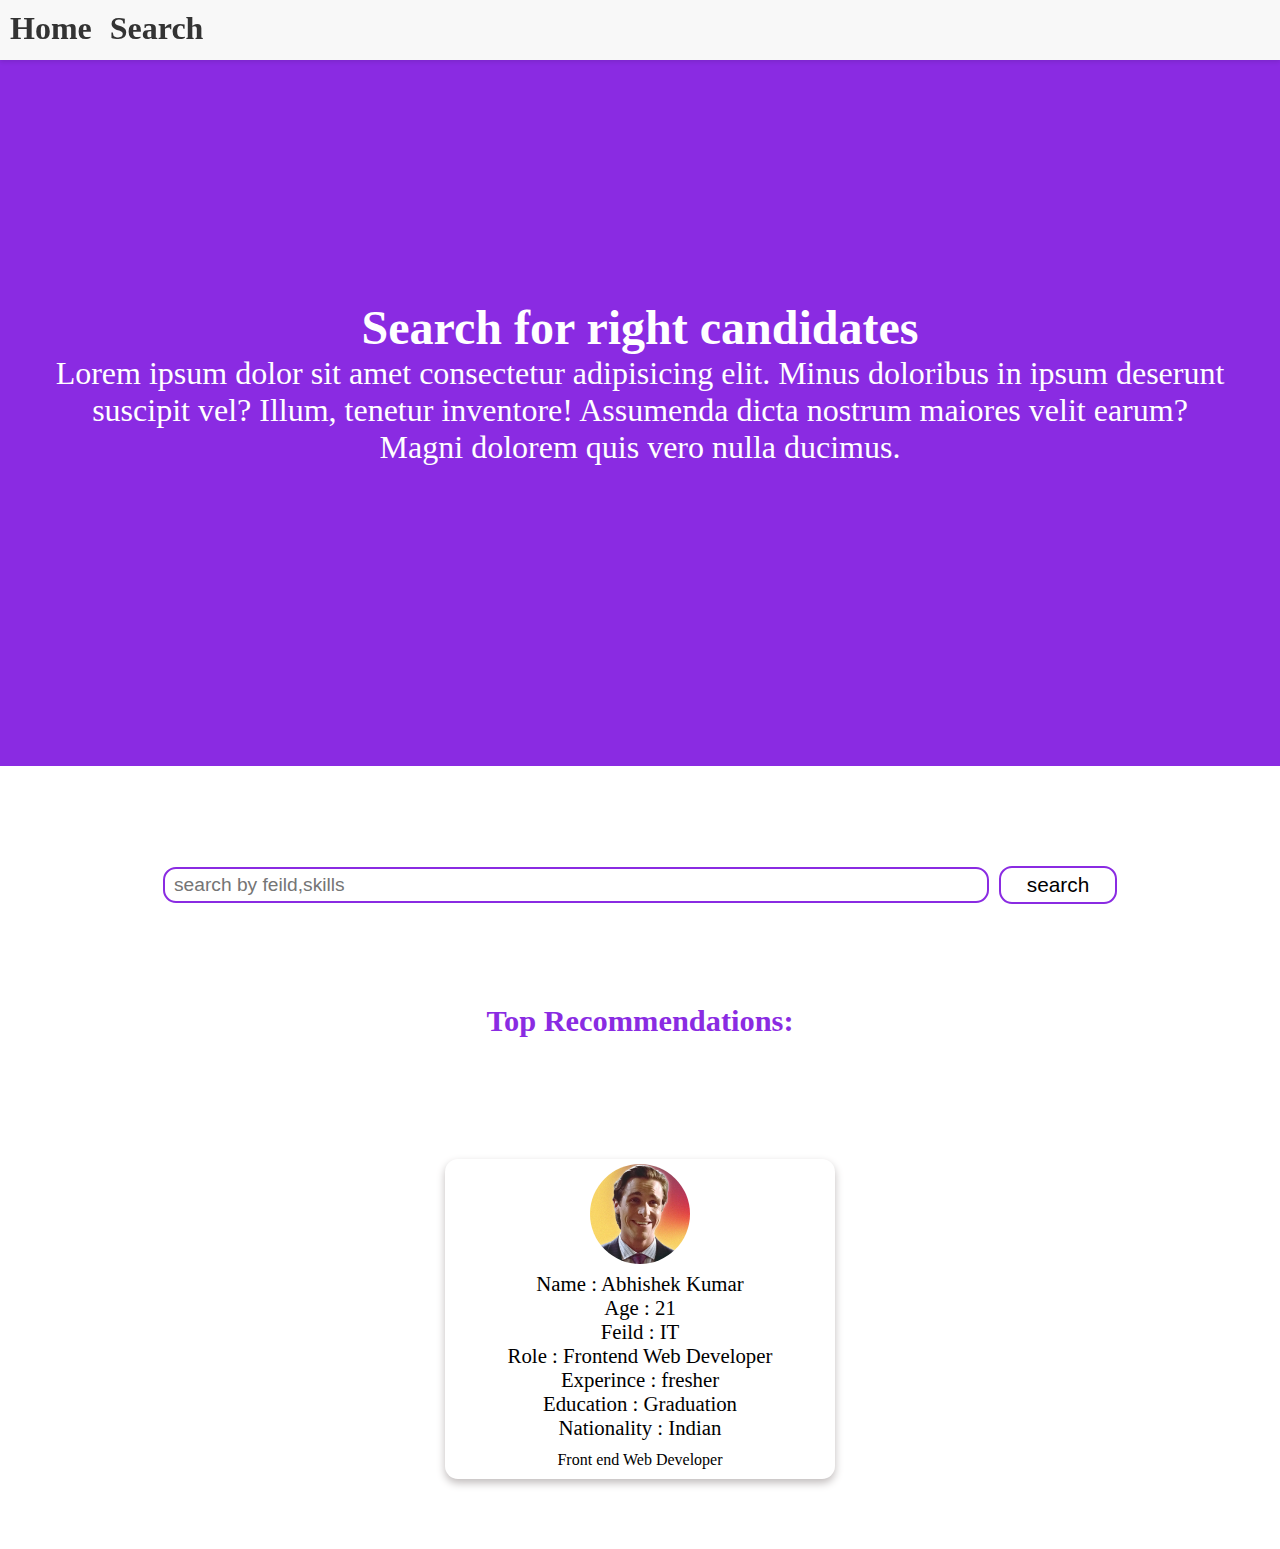
==== search.html @ 65d35ccd "ok repo created" ====
<!DOCTYPE html>
<html lang="en">
<head>
    <meta charset="UTF-8">
    <meta http-equiv="X-UA-Compatible" content="IE=edge">
    <meta name="viewport" content="width=device-width, initial-scale=1.0">
    <title>Document</title>
    <link rel="stylesheet" href="./styles.css">
    <link rel="stylesheet" href="https://cdnjs.cloudflare.com/ajax/libs/font-awesome/6.4.0/css/all.min.css" integrity="sha512-iecdLmaskl7CVkqkXNQ/ZH/XLlvWZOJyj7Yy7tcenmpD1ypASozpmT/E0iPtmFIB46ZmdtAc9eNBvH0H/ZpiBw==" crossorigin="anonymous" referrerpolicy="no-referrer" />
</head>
<body class="searchBody">
    <header>
        <nav class="navbar">
            <a href="/index.html" class="navbar-item">Home</a>
            <a href="/search.html" class="navbar-item">Search</a>
          </nav>
       </header>

       <section class="columnbox greet">

        <div>
            <h2>Search for right candidates</h2>
        </div>
        <div>
            Lorem ipsum dolor sit amet consectetur adipisicing elit. Minus doloribus in ipsum deserunt suscipit vel? Illum, tenetur inventore! Assumenda dicta nostrum maiores velit earum? Magni dolorem quis vero nulla ducimus.
        </div>

       </section>

       <section class="rowbox center findbox">
                <input class="input" id="inputvalue" type="text" placeholder="search by feild,skills">
                <button class="btn" onclick="handleSearch()"> search</button>
       </section>

       <section id="results" class="rowbox">

       </section>
       <div class="heading2 text-lg">
        <h4 id="dummy-links">Top Recommendations:</h4>
       </div>

       <section class="recommend box2">
            <div class="card">
                <img class="img" src="./images/pat.png" alt="ceo">

                <div class="text-1 columnbox">
                    <p><span class="tag">Name :</span> Abhishek Kumar</p>
                    <p><span class="tag">Age :</span> 21</p>
                    <p><span class="tag">Feild :</span> IT</p>
                    <p><span class="tag">Role :</span> Frontend Web Developer</p>
                    <p><span class="tag">Experince :</span> fresher</p>
                    <p><span class="tag">Education :</span> Graduation</p>
                    <p><span class="tag">Nationality :</span> Indian</p>
                </div>
                <div class="rowbox center">
            <a href="#dummy-links" class="icn"> <i class="fa-solid fa-phone" style="color: #918f8f;"></i></a>
            <a href="#dummy-links" class="icn"><i class="fa-solid fa-envelope" style="color: #e9de0f;"></i></a>
            <a href="#dummy-links" class="icn"><i class="fa-brands fa-linkedin" style="color: #3e0def;"></i></a>
            <a href="#dummy-links" class="icn"><i class="fa-brands fa-github" style="color: #000000;"></i></a>

                </div>

                <p class="faded" id="query">
                    Front end Web Developer
                </p>
            </div>
       </section>
</body>
<script src="/index.js"></script>
</html>
---- styles.css ----
*{
    padding: 0;
    margin: 0;
    box-sizing: border-box;
    /* overflow: auto; */
}
body{
    font-size: 2rem;
}
.navbar {
  overflow: hidden;
    position: fixed;
    top: 0;
    left: 0;
    width: 100%;
    background-color: #f8f8f8;
    padding: 10px 10px;
    box-shadow: 0 2px 4px rgba(0, 0, 0, 0.1);
    height: 60px;
    z-index: 10;
  }
  
  .navbar-item {
    margin-right: 10px;
    text-decoration: none;
    color: #333;
    font-weight: bold;
  }
  .navbar-item:hover{
    color: blueviolet;
    text-decoration: underline;
  }

  
  .homebody{
    overflow: hidden;
      margin-top: 80px;
      width: 100%;
      height: auto;
      display: flex;
      flex-direction: column;
    }
    .heading{
      width: 100%;
      height: 400px;
      text-align: center;
      display: flex;
      justify-content: center;
      align-items: center;
      
    }

    .greet{
        background-color: blueviolet;
        color: white;
        text-align: center;
        display: flex;
        flex-direction: column;
        flex-wrap: wrap;
        align-items: center;
        justify-content: center;
        height: auto;
        margin: 0;
        width: 100%;
        height: auto;
        padding: 300px 50px;
        word-wrap: break-word;
    }
    .sponsors{
        background-color: white;
        height: 100%;
        width: 90%;
        margin: 0px auto;
        position: relative;
        bottom: 80px;
        border-radius: 13px;
        padding: 100px 0px;
        overflow: hidden;
        box-shadow: 0 4px 8px rgba(0, 0, 0, 0.1);
    }

    .columnbox{
      display: flex;
      flex-direction: column;
      align-items: center;
      justify-content: center;
    }

    .rowbox{
      display: flex;
      flex-direction: row;

    }
.icon{
  width: 100%;
  margin: 5px 50px;
  flex-shrink: 0;
}
    
@keyframes marquee {
  0% {
    transform: translateX(100%);
  }
  100% {
    transform: translateX(-100%);
  }
}

.marki{
  width: 100%;
  margin: 30px 0px;
  animation: marquee 20s linear infinite;
}

.box2{
  width: 100%;
  padding: 50px 10px;
  overflow: hidden;
  height: auto;
  background-color: white;
  color: black;
  display: flex;
  flex-direction: row;
  flex-wrap: wrap;
  justify-content: center;
}

.card{
  margin: 20px 10px;
  background-color:rgb(255, 255, 255);
  border-radius: 13px;
  text-align: center;
  width: 31%;
  height: auto;
  padding: 5px 12px;
  box-shadow: 0 4px 8px rgb(193, 188, 188);
}
.img{
  height: 100px;
  width: 100px;
  border-radius: 50px;
}
.faded{
  font-size: 1rem;
  margin: 5px;
}

.heading2{
 text-align: center;
 font-size: xx-large;
 font-weight: bold;
 color: blueviolet;
 margin: 50px;
 overflow: hidden;
}

.foot{
  margin-top: 100px;
  margin-bottom: 0px;
  background-color: blueviolet;
  color: black;
  padding: 50px;
  width: 100%;
  height: auto;
}
.center{
  align-items: center;
  justify-content: center;
}

.findbox{
  margin: 50px 0px;
  width: 100%;
  height: auto;
  padding: 50px 50px;
}

.btn{
padding: 5px 9px;
font-size: 1.3rem;
background-color: rgb(255, 255, 255);
border-radius: 13px;
border: 2px solid blueviolet;
width: 10%;
margin: 0px 5px;
}
.btn:hover{
  background-color: blueviolet;
  color: white;
}
.input{
width: 70%;
height: auto;
padding: 5px 9px;
font-size: 1.2rem;
border-radius: 13px;
margin: 0px 5px;
border: 2px solid blueviolet;
}

#results{
  display: none;
  width: 100%;
  height: 300px;
  background-color: blueviolet;
}

.text-1{
  font-size: 1.3rem;
}

.searchBody{
  box-sizing: border-box;
}

.text-lg{
  font-size: 1.9rem;
}
 
.icn{
  margin: 3px 5px;
}





@media screen and (max-width: 880px) {
  .card{
    width: 45%;
  }
}
@media screen and (max-width: 920px) {
  .findbox{
    display: flex;
    flex-direction: column;
  }
  .input{
    width: 90%;
  }
  .btn{
    width: auto;
    margin-top: 10px;
  }
}
    @media screen and (max-width: 600px) {
      .navbar {
        padding: 10px 20px;
      }
      body{
          font-size: 1.5rem;          
      }
      .card{
        width: 90%;
      }
      .text-lg{
        font-size: 1.3rem;
      }
    }
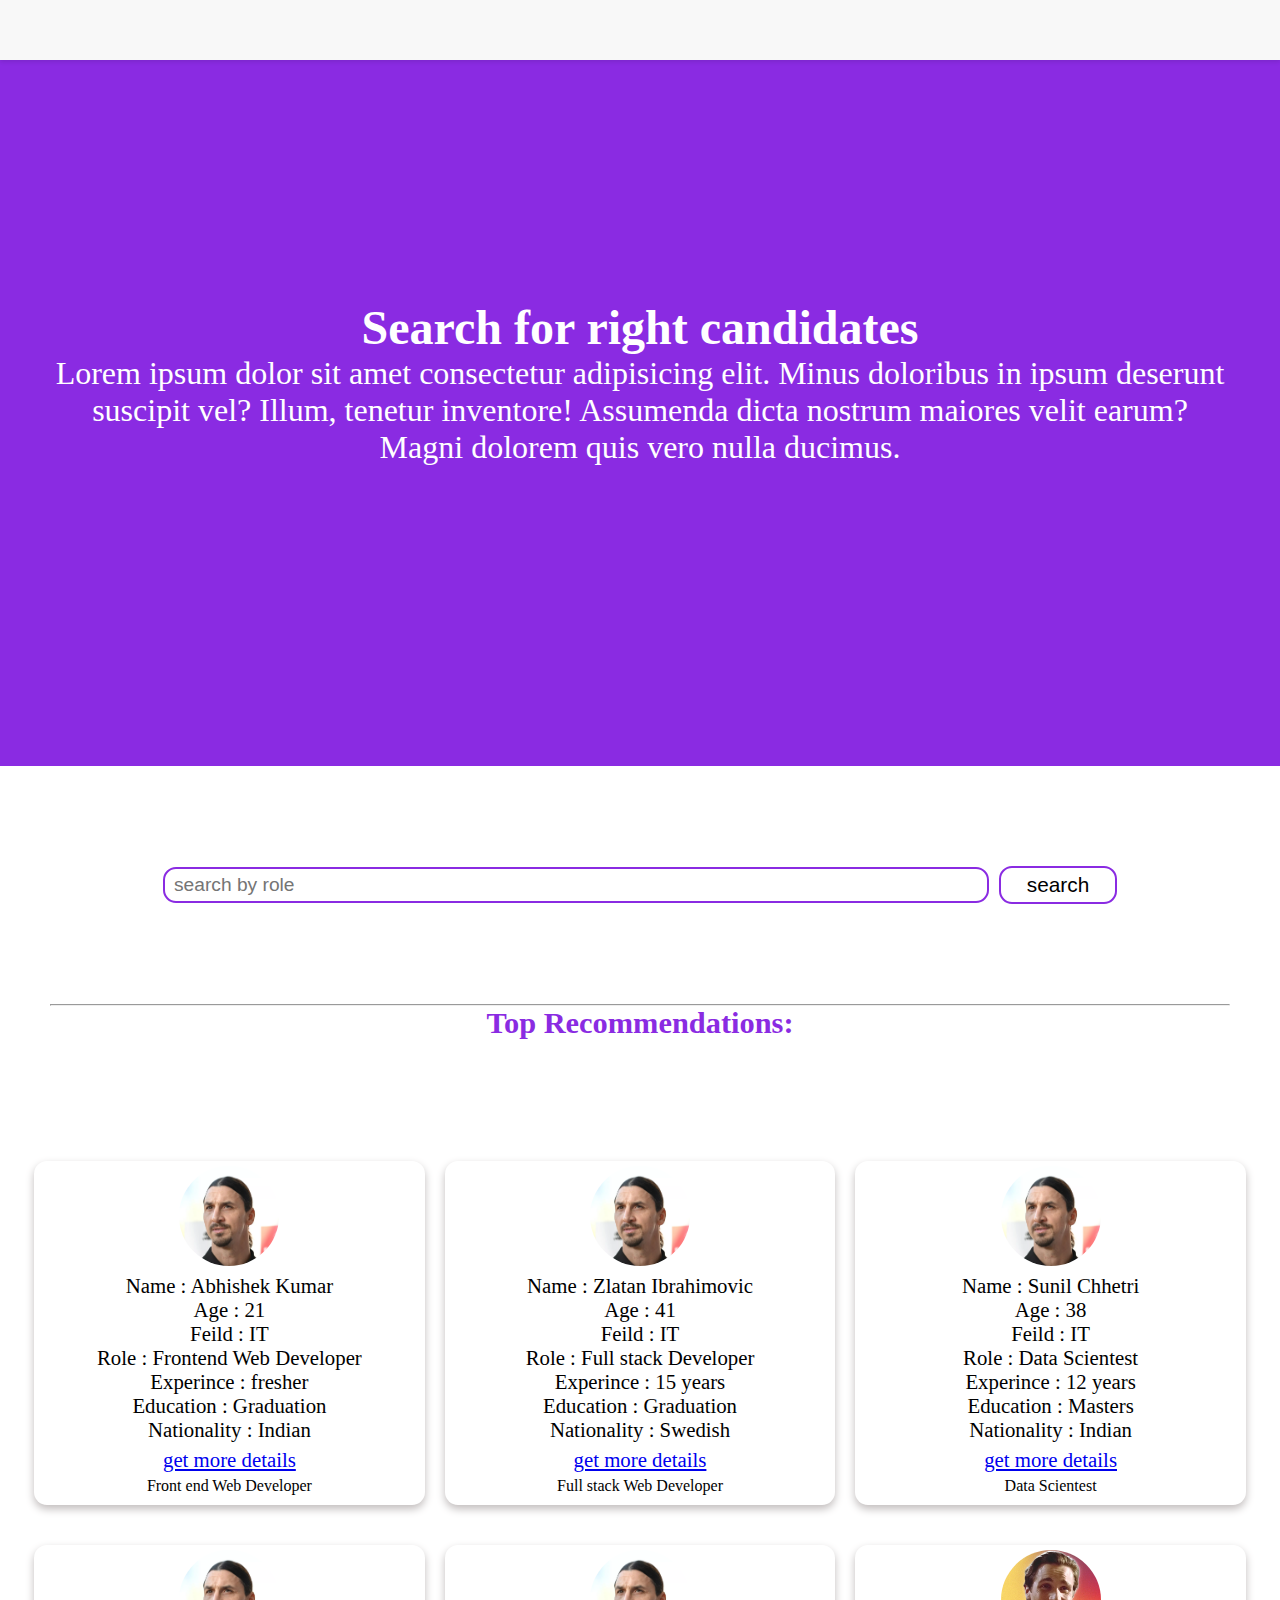
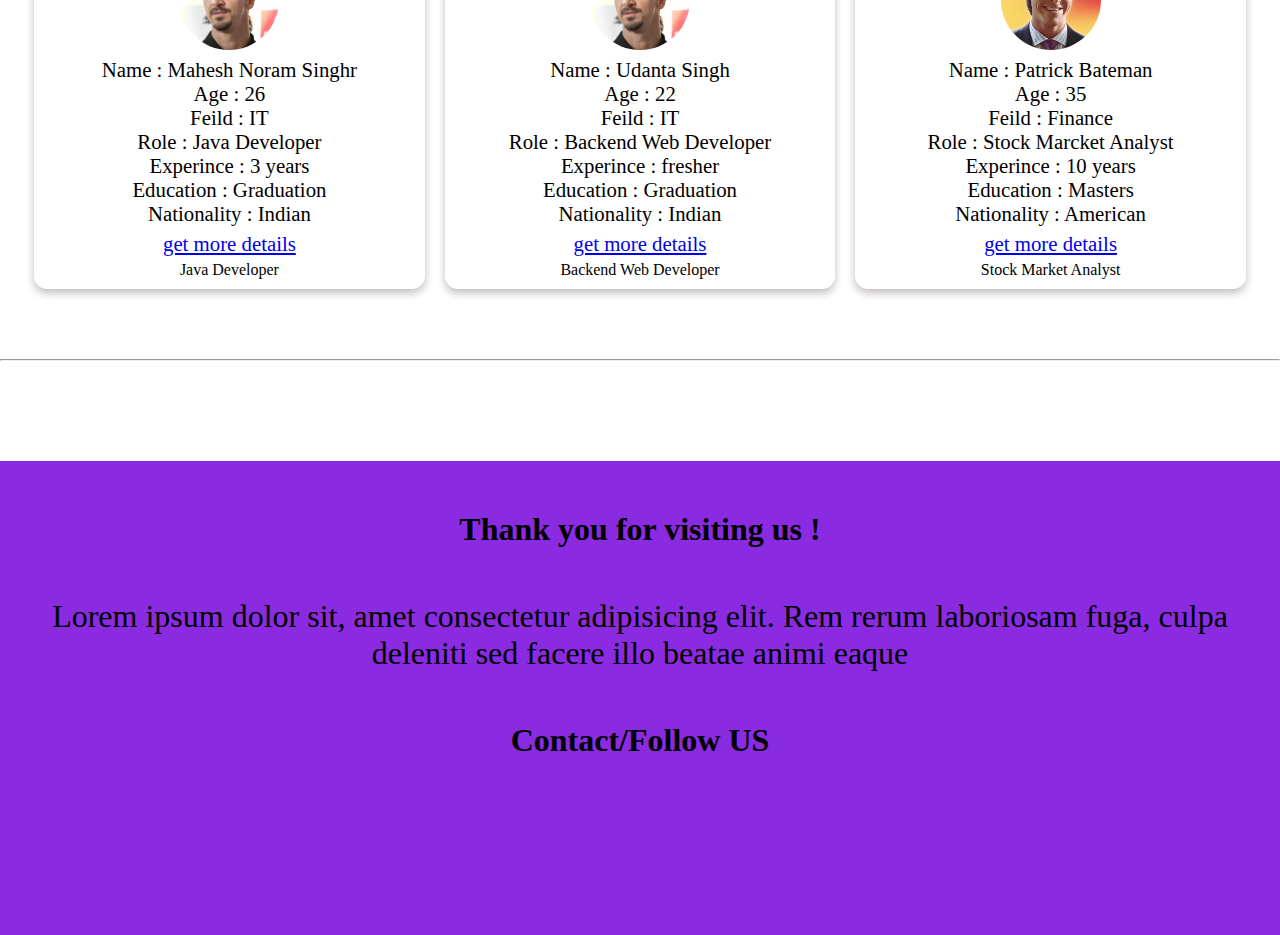
==== commit 5aea2288: "done" ====
--- a/search.html
+++ b/search.html
@@ -10,9 +10,9 @@
 </head>
 <body class="searchBody">
     <header>
-        <nav class="navbar">
-            <a href="/index.html" class="navbar-item">Home</a>
-            <a href="/search.html" class="navbar-item">Search</a>
+        <nav class="navbar rowbox">
+            <a href="/home.html" class="navbar-item"><i class="fa-solid fa-house fa-xl"></i></a>
+            <a href="/search.html" class="navbar-item"><i class="fa-solid fa-magnifying-glass fa-xl" style="color: black;"></i></a>
           </nav>
        </header>
 
@@ -28,20 +28,218 @@
        </section>
 
        <section class="rowbox center findbox">
-                <input class="input" id="inputvalue" type="text" placeholder="search by feild,skills">
+
+                <input class="input" id="inputvalue" type="text" placeholder="search by role">
                 <button class="btn" onclick="handleSearch()"> search</button>
        </section>
 
-       <section id="results" class="rowbox">
+       <section id="results" class="columnbox">
+
+            <div class="box2" id="pannel">
+                <div class="card">
+                    <img class="img" src="./images/zlatan.png" alt="talented employee">
+    
+                    <div class="text-1 columnbox">
+                        <p><span class="tag">Name :</span> Abhishek Kumar</p>
+                        <p><span class="tag">Age :</span> 21</p>
+                        <!-- <p><span class="tag">Feild :</span> IT</p> -->
+                        <p><span class="tag">Role :</span><span class="role">  Frontend Web Developer</span></p>
+                        <p><span class="tag">Experince :</span> fresher</p>
+                        <p><span class="tag">Education :</span> Graduation</p>
+                        <p><span class="tag">Nationality :</span> Indian</p>
+                    </div>
+                    <div class="rowbox center">
+                <a href="#dummy-links" class="icn"> <i class="fa-solid fa-phone" style="color: #918f8f;"></i></a>
+                <a href="#dummy-links" class="icn"><i class="fa-solid fa-envelope" style="color: #e9de0f;"></i></a>
+                <a href="#dummy-links" class="icn"><i class="fa-brands fa-linkedin" style="color: #3e0def;"></i></a>
+                <a href="#dummy-links" class="icn"><i class="fa-brands fa-github" style="color: #000000;"></i></a>
+    
+                    </div>
+                    <div class="columnbox center text-1">
+                        <a href="#dummy-links"> get more details</a>
+                    </div>
+    
+                    <p class="faded role" id="query">
+                        Front end Web Developer
+                    </p>
+                </div>
+                <div class="card">
+                    <img class="img" src="./images/zlatan.png" alt="talented employee">
+    
+                    <div class="text-1 columnbox">
+                        <p><span class="tag">Name :</span> Zlatan Ibrahimovic</p>
+                        <p><span class="tag">Age :</span> 41</p>
+                        <!-- <p><span class="tag">Feild :</span> IT</p> -->
+                        <p><span class="tag">Role :</span><span class="role">  Full stack Developer</span></p>
+                        <p><span class="tag">Experince :</span> 15 years</p>
+                        <p><span class="tag">Education :</span> Graduation</p>
+                        <p><span class="tag">Nationality :</span> Swedish</p>
+                    </div>
+                    <div class="rowbox center">
+                <a href="#dummy-links" class="icn"> <i class="fa-solid fa-phone" style="color: #918f8f;"></i></a>
+                <a href="#dummy-links" class="icn"><i class="fa-solid fa-envelope" style="color: #e9de0f;"></i></a>
+                <a href="#dummy-links" class="icn"><i class="fa-brands fa-linkedin" style="color: #3e0def;"></i></a>
+                <a href="#dummy-links" class="icn"><i class="fa-brands fa-github" style="color: #000000;"></i></a>
+    
+                    </div>
+                    <div class="columnbox center text-1">
+                        <a href="#dummy-links"> get more details</a>
+                    </div>
+    
+                    <p class="faded role" id="query">
+                        Full stack Web Developer
+                    </p>
+                </div>
+                <div class="card">
+                    <img class="img" src="./images/zlatan.png" alt="talented employee">
+    
+                    <div class="text-1 columnbox">
+                        <p><span class="tag">Name :</span> Sunil Chhetri</p>
+                        <p><span class="tag">Age :</span> 38</p>
+                        <!-- <p><span class="tag">Feild :</span> IT</p> -->
+                        <p><span class="tag">Role :</span><span class="role">  Data Scientest</span></p>
+                        <p><span class="tag">Experince :</span> 12 years</p>
+                        <p><span class="tag">Education :</span> Masters</p>
+                        <p><span class="tag">Nationality :</span> Indian</p>
+                    </div>
+                    <div class="rowbox center">
+                <a href="#dummy-links" class="icn"> <i class="fa-solid fa-phone" style="color: #918f8f;"></i></a>
+                <a href="#dummy-links" class="icn"><i class="fa-solid fa-envelope" style="color: #e9de0f;"></i></a>
+                <a href="#dummy-links" class="icn"><i class="fa-brands fa-linkedin" style="color: #3e0def;"></i></a>
+                <a href="#dummy-links" class="icn"><i class="fa-brands fa-github" style="color: #000000;"></i></a>
+    
+                    </div>
+                    <div class="columnbox center text-1">
+                        <a href="#dummy-links"> get more details</a>
+                    </div>
+    
+                    <p class="faded role" id="query">
+                        Data Scientest
+                    </p>
+                </div>
+                <div class="card">
+                    <img class="img" src="./images/zlatan.png" alt="talented employee">
+    
+                    <div class="text-1 columnbox">
+                        <p><span class="tag">Name :</span> Mahesh Noram Singhr</p>
+                        <p><span class="tag">Age :</span> 26</p>
+                        <!-- <p><span class="tag">Feild :</span> IT</p> -->
+                        <p><span class="tag">Role :</span> <span class="role"> Java Developer</span></p>
+                        <p><span class="tag">Experince :</span> 3 years</p>
+                        <p><span class="tag">Education :</span> Graduation</p>
+                        <p><span class="tag">Nationality :</span> Indian</p>
+                    </div>
+                    <div class="rowbox center">
+                <a href="#dummy-links" class="icn"> <i class="fa-solid fa-phone" style="color: #918f8f;"></i></a>
+                <a href="#dummy-links" class="icn"><i class="fa-solid fa-envelope" style="color: #e9de0f;"></i></a>
+                <a href="#dummy-links" class="icn"><i class="fa-brands fa-linkedin" style="color: #3e0def;"></i></a>
+                <a href="#dummy-links" class="icn"><i class="fa-brands fa-github" style="color: #000000;"></i></a>
+    
+                    </div>
+                    <div class="columnbox center text-1">
+                        <a href="#dummy-links"> get more details</a>
+                    </div>
+    
+                    <p class="faded role" id="query">
+                        Java Developer
+                    </p>
+                </div>
+                <div class="card">
+                    <img class="img" src="./images/zlatan.png" alt="talented employee">
+    
+                    <div class="text-1 columnbox">
+                        <p><span class="tag">Name :</span> Udanta Singh</p>
+                        <p><span class="tag">Age :</span> 22</p>
+                        <!-- <p><span class="tag">Feild :</span> IT</p> -->
+                        <p><span class="tag">Role :</span><span class="role">  Backend Web Developer</span></p>
+                        <p><span class="tag">Experince :</span> fresher</p>
+                        <p><span class="tag">Education :</span> Graduation</p>
+                        <p><span class="tag">Nationality :</span> Indian</p>
+                    </div>
+                    <div class="rowbox center">
+                <a href="#dummy-links" class="icn"> <i class="fa-solid fa-phone" style="color: #918f8f;"></i></a>
+                <a href="#dummy-links" class="icn"><i class="fa-solid fa-envelope" style="color: #e9de0f;"></i></a>
+                <a href="#dummy-links" class="icn"><i class="fa-brands fa-linkedin" style="color: #3e0def;"></i></a>
+                <a href="#dummy-links" class="icn"><i class="fa-brands fa-github" style="color: #000000;"></i></a>
+    
+                    </div>
+                    <div class="columnbox center text-1">
+                        <a href="#dummy-links"> get more details</a>
+                    </div>
+    
+                    <p class="faded role" id="query">
+                        Backend Web Developer
+                    </p>
+                </div>
+                <div class="card">
+                    <img class="img" src="./images/zlatan.png" alt="talented employee">
+    
+                    <div class="text-1 columnbox">
+                        <p><span class="tag">Name :</span> Sergio Ramos</p>
+                        <p><span class="tag">Age :</span> 30</p>
+                        <!-- <p><span class="tag">Feild :</span> Finance</p> -->
+                        <p><span class="tag">Role :</span><span class="role">  Accontant</span></p>
+                        <p><span class="tag">Experince :</span> 8 years</p>
+                        <p><span class="tag">Education :</span> P.hd</p>
+                        <p><span class="tag">Nationality :</span> Spanish</p>
+                    </div>
+                    <div class="rowbox center">
+                <a href="#dummy-links" class="icn"> <i class="fa-solid fa-phone" style="color: #918f8f;"></i></a>
+                <a href="#dummy-links" class="icn"><i class="fa-solid fa-envelope" style="color: #e9de0f;"></i></a>
+                <a href="#dummy-links" class="icn"><i class="fa-brands fa-linkedin" style="color: #3e0def;"></i></a>
+                <a href="#dummy-links" class="icn"><i class="fa-brands fa-github" style="color: #000000;"></i></a>
+    
+                    </div>
+                    <div class="columnbox center text-1">
+                        <a href="#dummy-links"> get more details</a>
+                    </div>
+    
+                    <p class="faded role" id="query">
+                        Accountant
+                    </p>
+                </div>
+                <div class="card">
+                    <img class="img" src="./images/pat.png" alt="talented employee">
+    
+                    <div class="text-1 columnbox">
+                        <p><span class="tag">Name :</span> Patrick Bateman</p>
+                        <p><span class="tag">Age :</span> 35</p>
+                        <!-- <p><span class="tag">Feild :</span>  Finance</p> -->
+                        <p><span class="tag">Role :</span><span class="role"> Stock Marcket Analyst</span></p>
+                        <p><span class="tag">Experince :</span> 10 years</p>
+                        <p><span class="tag">Education :</span> Masters</p>
+                        <p><span class="tag">Nationality :</span> American</p>
+                    </div>
+                    <div class="rowbox center">
+                <a href="#dummy-links" class="icn"> <i class="fa-solid fa-phone" style="color: #918f8f;"></i></a>
+                <a href="#dummy-links" class="icn"><i class="fa-solid fa-envelope" style="color: #e9de0f;"></i></a>
+                <a href="#dummy-links" class="icn"><i class="fa-brands fa-linkedin" style="color: #3e0def;"></i></a>
+                <a href="#dummy-links" class="icn"><i class="fa-brands fa-github" style="color: #000000;"></i></a>
+    
+                    </div>
+                    <div class="columnbox center text-1">
+                        <a href="#dummy-links"> get more details</a>
+                    </div>
+    
+                    <p class="faded role" id="query">
+                       Stock Market Analyst
+                    </p>
+                </div>
+            </div>
+            <div class="text-1">
+                <a href="#dummy-links"> get more candidates</a>
+            </div>
 
        </section>
        <div class="heading2 text-lg">
+        <hr>
         <h4 id="dummy-links">Top Recommendations:</h4>
        </div>
 
+
        <section class="recommend box2">
             <div class="card">
-                <img class="img" src="./images/pat.png" alt="ceo">
+                <img class="img" src="./images/zlatan.png" alt="talented employee">
 
                 <div class="text-1 columnbox">
                     <p><span class="tag">Name :</span> Abhishek Kumar</p>
@@ -59,12 +257,217 @@
             <a href="#dummy-links" class="icn"><i class="fa-brands fa-github" style="color: #000000;"></i></a>
 
                 </div>
+                <div class="columnbox center text-1">
+                    <a href="#dummy-links"> get more details</a>
+                </div>
 
                 <p class="faded" id="query">
                     Front end Web Developer
                 </p>
             </div>
+            <div class="card">
+                <img class="img" src="./images/zlatan.png" alt="talented employee">
+
+                <div class="text-1 columnbox">
+                    <p><span class="tag">Name :</span> Zlatan Ibrahimovic</p>
+                    <p><span class="tag">Age :</span> 41</p>
+                    <p><span class="tag">Feild :</span> IT</p>
+                    <p><span class="tag">Role :</span> Full stack Developer</p>
+                    <p><span class="tag">Experince :</span> 15 years</p>
+                    <p><span class="tag">Education :</span> Graduation</p>
+                    <p><span class="tag">Nationality :</span> Swedish</p>
+                </div>
+                <div class="rowbox center">
+            <a href="#dummy-links" class="icn"> <i class="fa-solid fa-phone" style="color: #918f8f;"></i></a>
+            <a href="#dummy-links" class="icn"><i class="fa-solid fa-envelope" style="color: #e9de0f;"></i></a>
+            <a href="#dummy-links" class="icn"><i class="fa-brands fa-linkedin" style="color: #3e0def;"></i></a>
+            <a href="#dummy-links" class="icn"><i class="fa-brands fa-github" style="color: #000000;"></i></a>
+
+                </div>
+                <div class="columnbox center text-1">
+                    <a href="#dummy-links"> get more details</a>
+                </div>
+
+                <p class="faded" id="query">
+                    Full stack Web Developer
+                </p>
+            </div>
+            <div class="card">
+                <img class="img" src="./images/zlatan.png" alt="talented employee">
+
+                <div class="text-1 columnbox">
+                    <p><span class="tag">Name :</span> Sunil Chhetri</p>
+                    <p><span class="tag">Age :</span> 38</p>
+                    <p><span class="tag">Feild :</span> IT</p>
+                    <p><span class="tag">Role :</span> Data Scientest</p>
+                    <p><span class="tag">Experince :</span> 12 years</p>
+                    <p><span class="tag">Education :</span> Masters</p>
+                    <p><span class="tag">Nationality :</span> Indian</p>
+                </div>
+                <div class="rowbox center">
+            <a href="#dummy-links" class="icn"> <i class="fa-solid fa-phone" style="color: #918f8f;"></i></a>
+            <a href="#dummy-links" class="icn"><i class="fa-solid fa-envelope" style="color: #e9de0f;"></i></a>
+            <a href="#dummy-links" class="icn"><i class="fa-brands fa-linkedin" style="color: #3e0def;"></i></a>
+            <a href="#dummy-links" class="icn"><i class="fa-brands fa-github" style="color: #000000;"></i></a>
+
+                </div>
+                <div class="columnbox center text-1">
+                    <a href="#dummy-links"> get more details</a>
+                </div>
+
+                <p class="faded" id="query">
+                    Data Scientest
+                </p>
+            </div>
+            <div class="card">
+                <img class="img" src="./images/zlatan.png" alt="talented employee">
+
+                <div class="text-1 columnbox">
+                    <p><span class="tag">Name :</span> Mahesh Noram Singhr</p>
+                    <p><span class="tag">Age :</span> 26</p>
+                    <p><span class="tag">Feild :</span> IT</p>
+                    <p><span class="tag">Role :</span> Java Developer</p>
+                    <p><span class="tag">Experince :</span> 3 years</p>
+                    <p><span class="tag">Education :</span> Graduation</p>
+                    <p><span class="tag">Nationality :</span> Indian</p>
+                </div>
+                <div class="rowbox center">
+            <a href="#dummy-links" class="icn"> <i class="fa-solid fa-phone" style="color: #918f8f;"></i></a>
+            <a href="#dummy-links" class="icn"><i class="fa-solid fa-envelope" style="color: #e9de0f;"></i></a>
+            <a href="#dummy-links" class="icn"><i class="fa-brands fa-linkedin" style="color: #3e0def;"></i></a>
+            <a href="#dummy-links" class="icn"><i class="fa-brands fa-github" style="color: #000000;"></i></a>
+
+                </div>
+                <div class="columnbox center text-1">
+                    <a href="#dummy-links"> get more details</a>
+                </div>
+
+                <p class="faded" id="query">
+                    Java Developer
+                </p>
+            </div>
+            <div class="card">
+                <img class="img" src="./images/zlatan.png" alt="talented employee">
+
+                <div class="text-1 columnbox">
+                    <p><span class="tag">Name :</span> Udanta Singh</p>
+                    <p><span class="tag">Age :</span> 22</p>
+                    <p><span class="tag">Feild :</span> IT</p>
+                    <p><span class="tag">Role :</span> Backend Web Developer</p>
+                    <p><span class="tag">Experince :</span> fresher</p>
+                    <p><span class="tag">Education :</span> Graduation</p>
+                    <p><span class="tag">Nationality :</span> Indian</p>
+                </div>
+                <div class="rowbox center">
+            <a href="#dummy-links" class="icn"> <i class="fa-solid fa-phone" style="color: #918f8f;"></i></a>
+            <a href="#dummy-links" class="icn"><i class="fa-solid fa-envelope" style="color: #e9de0f;"></i></a>
+            <a href="#dummy-links" class="icn"><i class="fa-brands fa-linkedin" style="color: #3e0def;"></i></a>
+            <a href="#dummy-links" class="icn"><i class="fa-brands fa-github" style="color: #000000;"></i></a>
+
+                </div>
+                <div class="columnbox center text-1">
+                    <a href="#dummy-links"> get more details</a>
+                </div>
+
+                <p class="faded" id="query">
+                    Backend Web Developer
+                </p>
+            </div>
+            <!-- <div class="card">
+                <img class="img" src="./images/zlatan.png" alt="talented employee">
+
+                <div class="text-1 columnbox">
+                    <p><span class="tag">Name :</span> Sergio Ramos</p>
+                    <p><span class="tag">Age :</span> 30</p>
+                    <p><span class="tag">Feild :</span> Finance</p>
+                    <p><span class="tag">Role :</span> Accontant</p>
+                    <p><span class="tag">Experince :</span> 8 years</p>
+                    <p><span class="tag">Education :</span> P.hd</p>
+                    <p><span class="tag">Nationality :</span> Spanish</p>
+                </div>
+                <div class="rowbox center">
+            <a href="#dummy-links" class="icn"> <i class="fa-solid fa-phone" style="color: #918f8f;"></i></a>
+            <a href="#dummy-links" class="icn"><i class="fa-solid fa-envelope" style="color: #e9de0f;"></i></a>
+            <a href="#dummy-links" class="icn"><i class="fa-brands fa-linkedin" style="color: #3e0def;"></i></a>
+            <a href="#dummy-links" class="icn"><i class="fa-brands fa-github" style="color: #000000;"></i></a>
+
+                </div>
+                <div class="columnbox center text-1">
+                    <a href="#dummy-links"> get more details</a>
+                </div>
+
+                <p class="faded" id="query">
+                    Accountant
+                </p>
+            </div> -->
+            <div class="card">
+                <img class="img" src="./images/pat.png" alt="talented employee">
+
+                <div class="text-1 columnbox">
+                    <p><span class="tag">Name :</span> Patrick Bateman</p>
+                    <p><span class="tag">Age :</span> 35</p>
+                    <p><span class="tag">Feild :</span> Finance</p>
+                    <p><span class="tag">Role :</span> Stock Marcket Analyst</p>
+                    <p><span class="tag">Experince :</span> 10 years</p>
+                    <p><span class="tag">Education :</span> Masters</p>
+                    <p><span class="tag">Nationality :</span> American</p>
+                </div>
+                <div class="rowbox center">
+            <a href="#dummy-links" class="icn"> <i class="fa-solid fa-phone" style="color: #918f8f;"></i></a>
+            <a href="#dummy-links" class="icn"><i class="fa-solid fa-envelope" style="color: #e9de0f;"></i></a>
+            <a href="#dummy-links" class="icn"><i class="fa-brands fa-linkedin" style="color: #3e0def;"></i></a>
+            <a href="#dummy-links" class="icn"><i class="fa-brands fa-github" style="color: #000000;"></i></a>
+
+                </div>
+                <div class="columnbox center text-1">
+                    <a href="#dummy-links"> get more details</a>
+                </div>
+
+                <p class="faded" id="query">
+                   Stock Market Analyst
+                </p>
+            </div>
        </section>
+
+       <footer >
+        <hr>
+        <div class="foot columnbox">
+    
+          <div>
+            <h4>Thank you for visiting us !</h4>
+          </div>
+    
+          <div class="bye-bye-text">
+            Lorem ipsum dolor sit, amet consectetur adipisicing elit. Rem rerum laboriosam fuga, culpa deleniti sed facere illo beatae animi eaque 
+          </div>
+    
+          <div>
+            <h4>Contact/Follow US</h4>
+          </div>
+          <div class="rowbox center iconbox">
+            <a href="#" class="icn2">
+              <i class="fa-brands fa-facebook" style="color: #000000;"></i>
+            </a>
+            <a href="#" class="icn2">
+              <i class="fa-solid fa-envelope" style="color: #000000;"></i>
+            </a>
+            <a target="_blank" href="https://www.linkedin.com/in/abhishek-kumar-080086241/" class="icn2">
+                <i class="fa-brands fa-linkedin" style="color: #000000;"></i>
+              </a>
+            <a href="#" class="icn2">
+              <i class="fa-brands fa-discord" style="color: #000000;"></i>
+            </a>
+            <a target="_blank" href="https://twitter.com/" class="icn2">
+                <i class="fa-brands fa-twitter" style="color: #000000;"></i>
+              </a>
+            <a href="#" class="icn2">
+              <i class="fa-brands fa-yahoo" style="color: #000000;"></i>
+            </a>
+          </div>
+    
+      </div>
+    
+       </footer>
 </body>
 <script src="/index.js"></script>
 </html>--- a/styles.css
+++ b/styles.css
@@ -18,17 +18,18 @@
     box-shadow: 0 2px 4px rgba(0, 0, 0, 0.1);
     height: 60px;
     z-index: 10;
+    align-items: center;
+    justify-content: center;
   }
   
   .navbar-item {
-    margin-right: 10px;
+    margin:  0px 30px;
     text-decoration: none;
-    color: #333;
+    color: #8a39db;
     font-weight: bold;
   }
   .navbar-item:hover{
-    color: blueviolet;
-    text-decoration: underline;
+    color: rgb(0, 0, 0);
   }
 
   
@@ -42,9 +43,11 @@
     }
     .heading{
       width: 100%;
-      height: 400px;
+      height: auto;
+      padding: 150px 5px;
       text-align: center;
       display: flex;
+      flex-direction: column;
       justify-content: center;
       align-items: center;
       
@@ -201,8 +204,7 @@
 #results{
   display: none;
   width: 100%;
-  height: 300px;
-  background-color: blueviolet;
+  height: auto;
 }
 
 .text-1{
@@ -220,11 +222,33 @@
 .icn{
   margin: 3px 5px;
 }
-
-
-
-
-
+.icn2{
+  margin: 13px 15px;
+}
+
+.bye-bye-text{
+  text-align: center;
+  margin: 50px 0px;
+}
+.iconbox{
+  margin: 50px 0px;
+}
+
+
+@media screen and (max-width: 350px) {
+  .iconbox{
+    display: flex;
+    flex-direction: row;
+    flex-wrap: wrap;
+  }
+  .icn2{
+    display: flex;
+    flex-direction: row;
+    align-items: center;
+    justify-content: center;
+    width: 33%;
+  }
+}
 @media screen and (max-width: 880px) {
   .card{
     width: 45%;
